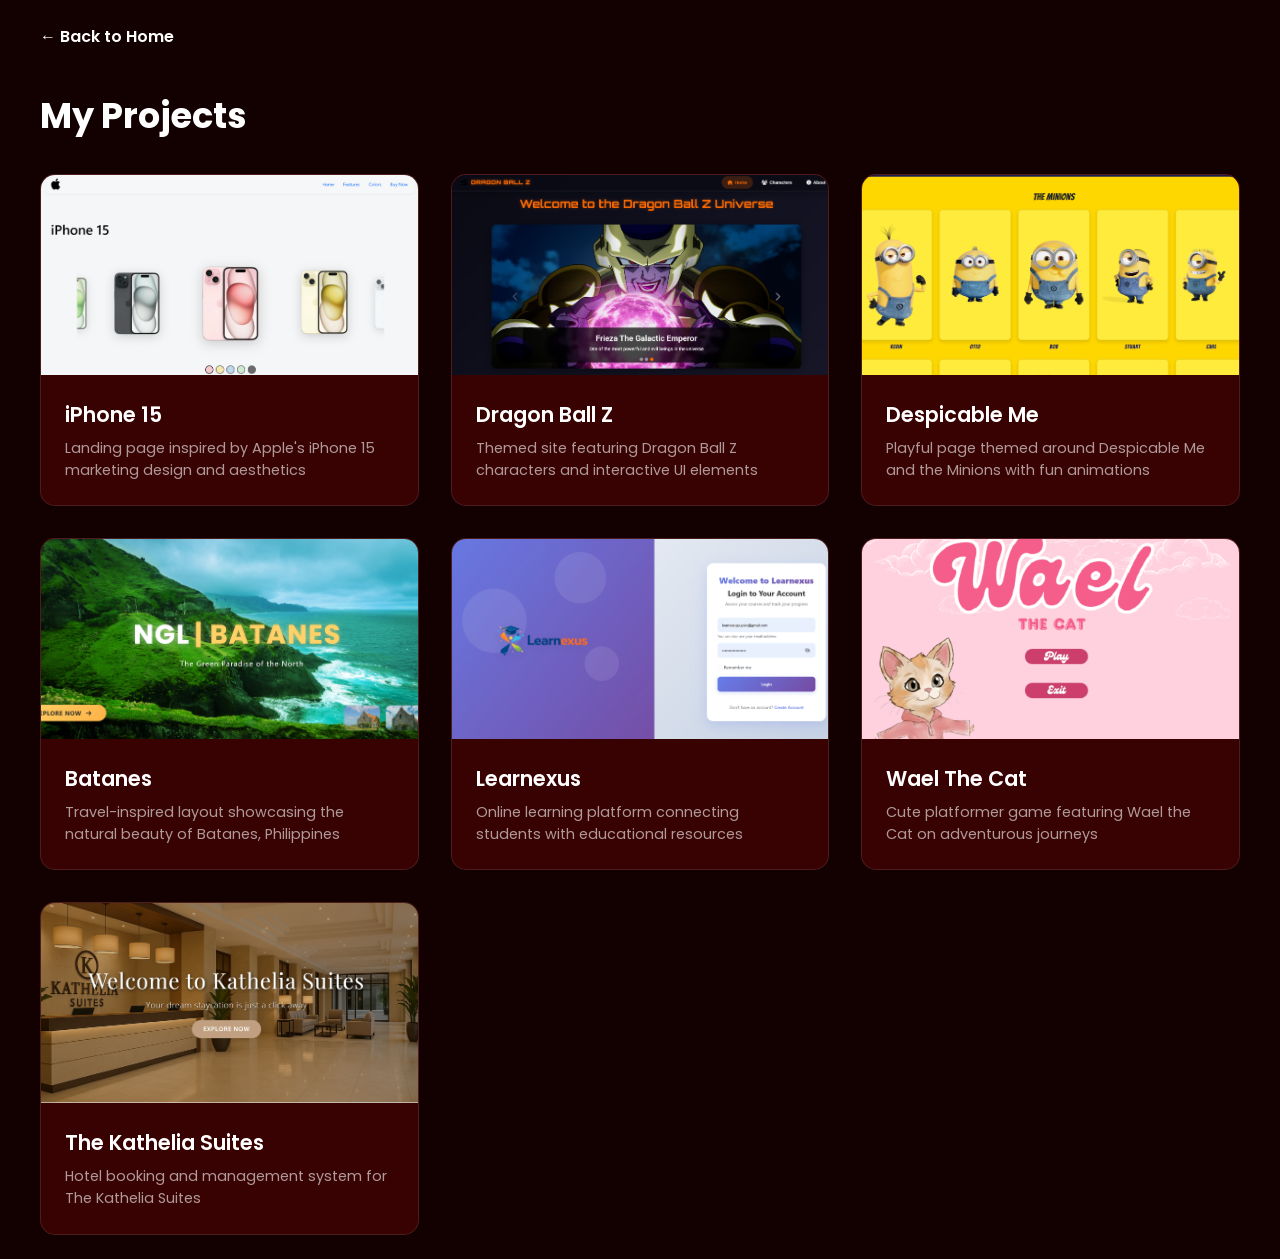
==== projects.html @ 054c916a "updated" ====
<!doctype html>
<html lang="en">

<head>
    <meta charset="utf-8">
    <meta name="viewport" content="width=device-width, initial-scale=1">
    <title>Projects - Angelica Lacaba</title>
    <link href="https://fonts.googleapis.com/css2?family=Poppins:wght@300;400;500;600;700;800;900&display=swap"
        rel="stylesheet">
    <style>
        body {
            margin: 0;
            background-color: #130000;
            color: #fff;
            min-height: 100vh;
            font-family: 'Poppins', sans-serif;
            padding: 1.5rem;
        }

        .container {
            max-width: 1200px;
            margin: auto;
        }

        a.back {
            color: #fff;
            text-decoration: none;
            font-weight: 600;
            margin-bottom: 2rem;
            display: inline-block;
        }

        a.back:hover {
            text-decoration: underline;
        }

        h1 {
            margin: 0.5rem 0 2rem;
            font-size: 2.2rem;
        }

        .projects-grid {
            display: grid;
            grid-template-columns: repeat(auto-fill, minmax(300px, 1fr));
            gap: 2rem;
            margin-top: 2rem;
        }

        .project-card {
            background-color: #390202;
            border-radius: 15px;
            overflow: hidden;
            transition: transform 0.3s ease, box-shadow 0.3s ease;
            cursor: pointer;
            position: relative;
            border: 1px solid rgba(255, 255, 255, 0.1);
        }

        .project-card:hover {
            transform: translateY(-8px);
            box-shadow: 0 10px 25px rgba(0, 0, 0, 0.5), 0 0 0 1px rgba(255, 255, 255, 0.2);
        }

        .project-card::after {
            content: '';
            position: absolute;
            inset: 0;
            border-radius: 15px;
            pointer-events: none;
            transition: box-shadow 0.3s ease;
        }

        .project-card:hover::after {
            box-shadow: inset 0 0 0 1px rgba(255, 255, 255, 0.3);
        }

        .project-image-container {
            position: relative;
            width: 100%;
            height: 200px;
            overflow: hidden;
            background-color: #250101;
        }

        .project-image {
            width: 100%;
            height: 100%;
            object-fit: cover;
            transition: transform 0.5s ease;
        }

        .project-card:hover .project-image {
            transform: scale(1.05);
        }

        .project-overlay {
            position: absolute;
            inset: 0;
            background: rgba(19, 0, 0, 0.85);
            display: flex;
            align-items: center;
            justify-content: center;
            opacity: 0;
            transition: opacity 0.3s ease;
            backdrop-filter: blur(2px);
        }

        .project-card:hover .project-overlay {
            opacity: 1;
        }

        .project-link-btn {
            color: #fff;
            text-decoration: none;
            padding: 0.8rem 1.5rem;
            border: 2px solid #fff;
            border-radius: 30px;
            font-size: 0.9rem;
            font-weight: 500;
            background-color: rgba(57, 2, 2, 0.7);
            transform: translateY(10px);
            transition: opacity 0.3s ease, transform 0.3s ease, background-color 0.3s ease;
        }

        .project-card:hover .project-link-btn {
            transform: translateY(0);
        }

        .project-link-btn:hover {
            background-color: #fff;
            color: #130000;
            border-color: #fff;
        }

        .project-link-icon {
            display: inline-block;
            margin-left: 0.5rem;
            font-size: 0.8rem;
            opacity: 0.5;
        }

        .project-info {
            padding: 1.5rem;
        }

        .project-title {
            font-size: 1.3rem;
            font-weight: 600;
            margin: 0 0 0.5rem;
            color: #fff;
        }

        .project-description {
            font-size: 0.9rem;
            color: rgba(255, 255, 255, 0.6);
            margin: 0;
            line-height: 1.5;
        }

        @media (max-width: 768px) {
            body {
                padding: 1rem;
            }

            h1 {
                font-size: 1.9rem;
                margin-bottom: 1.25rem;
            }

            .projects-grid {
                grid-template-columns: repeat(auto-fill, minmax(250px, 1fr));
                gap: 1.5rem;
            }

            .project-image-container {
                height: 180px;
            }
        }

        @media (max-width: 480px) {
            body {
                padding: 0.85rem;
            }

            h1 {
                font-size: 1.65rem;
                margin: 0.25rem 0 1rem;
            }

            .projects-grid {
                grid-template-columns: 1fr;
                gap: 1rem;
            }

            .project-info {
                padding: 1rem;
            }

            .project-title {
                font-size: 1.1rem;
            }

            .project-description {
                font-size: 0.85rem;
            }

            .project-link-btn {
                padding: 0.7rem 1.1rem;
                font-size: 0.85rem;
            }
        }

        @media (hover: none) {
            .project-overlay {
                opacity: 1;
                background: linear-gradient(to top, rgba(19, 0, 0, 0.82), rgba(19, 0, 0, 0.35));
                align-items: flex-end;
                justify-content: flex-start;
                padding: 0.85rem;
            }

            .project-link-btn {
                transform: none;
            }
        }

        [data-reveal] {
            opacity: 0;
            transform: translateY(36px);
            transition: opacity 0.8s cubic-bezier(0.16, 1, 0.3, 1),
                transform 0.8s cubic-bezier(0.16, 1, 0.3, 1);
        }

        [data-reveal].in-view {
            opacity: 1;
            transform: translateY(0);
        }
    </style>
</head>

<body>
    <div class="container" data-reveal data-delay="0">
        <a href="index.html" class="back">&larr; Back to Home</a>
        <h1>My Projects</h1>

        <div class="projects-grid">

            <div class="project-card" data-reveal data-delay="0"
                onclick="window.open('https://angellacabs.github.io/iPhone15/', '_blank')">
                <div class="project-image-container">
                    <img class="project-image" src="img/projects/iphone15.jpg" alt="iPhone 15 Landing Page">
                    <div class="project-overlay">
                        <span class="project-link-btn">View Live <span class="project-link-icon">↗</span></span>
                    </div>
                </div>
                <div class="project-info">
                    <h3 class="project-title">iPhone 15</h3>
                    <p class="project-description">Landing page inspired by Apple's iPhone 15 marketing design and
                        aesthetics</p>
                </div>
            </div>

            <div class="project-card" data-reveal data-delay="80"
                onclick="window.open('https://angellacabs.github.io/DragonBallz/', '_blank')">
                <div class="project-image-container">
                    <img class="project-image" src="img/projects/dbz.jpg" alt="Dragon Ball Z Themed Site">
                    <div class="project-overlay">
                        <span class="project-link-btn">View Live <span class="project-link-icon">↗</span></span>
                    </div>
                </div>
                <div class="project-info">
                    <h3 class="project-title">Dragon Ball Z</h3>
                    <p class="project-description">Themed site featuring Dragon Ball Z characters and interactive UI
                        elements</p>
                </div>
            </div>

            <div class="project-card" data-reveal data-delay="160"
                onclick="window.open('https://angellacabs.github.io/DespicableMe/', '_blank')">
                <div class="project-image-container">
                    <img class="project-image" src="img/projects/despicableme.jpg" alt="Despicable Me Themed Page">
                    <div class="project-overlay">
                        <span class="project-link-btn">View Live <span class="project-link-icon">↗</span></span>
                    </div>
                </div>
                <div class="project-info">
                    <h3 class="project-title">Despicable Me</h3>
                    <p class="project-description">Playful page themed around Despicable Me and the Minions with fun
                        animations</p>
                </div>
            </div>

            <div class="project-card" data-reveal data-delay="0"
                onclick="window.open('https://angellacabs.github.io/Batanes/', '_blank')">
                <div class="project-image-container">
                    <img class="project-image" src="img/projects/batanes.jpg" alt="Batanes Travel Site">
                    <div class="project-overlay">
                        <span class="project-link-btn">View Live <span class="project-link-icon">↗</span></span>
                    </div>
                </div>
                <div class="project-info">
                    <h3 class="project-title">Batanes</h3>
                    <p class="project-description">Travel-inspired layout showcasing the natural beauty of Batanes,
                        Philippines</p>
                </div>
            </div>

            <div class="project-card" data-reveal data-delay="80"
                onclick="window.open('https://learnexus.online/', '_blank')">
                <div class="project-image-container">
                    <img class="project-image" src="img/projects/learnexus.jpg" alt="Learnexus Learning Platform">
                    <div class="project-overlay">
                        <span class="project-link-btn">View Live <span class="project-link-icon">↗</span></span>
                    </div>
                </div>
                <div class="project-info">
                    <h3 class="project-title">Learnexus</h3>
                    <p class="project-description">Online learning platform connecting students with educational
                        resources</p>
                </div>
            </div>

            <div class="project-card" data-reveal data-delay="160"
                onclick="window.open('https://github.com/AngelLacabs/WaelTheCat', '_blank')">
                <div class="project-image-container">
                    <img class="project-image" src="img/projects/wael.jpg" alt="Wael The Cat Game">
                    <div class="project-overlay">
                        <span class="project-link-btn">View on GitHub <span class="project-link-icon">↗</span></span>
                    </div>
                </div>
                <div class="project-info">
                    <h3 class="project-title">Wael The Cat</h3>
                    <p class="project-description">Cute platformer game featuring Wael the Cat on adventurous journeys
                    </p>
                </div>
            </div>

            <div class="project-card" data-reveal data-delay="0"
                onclick="window.open('https://github.com/AngelLacabs/The-Kathelia-Suites', '_blank')">
                <div class="project-image-container">
                    <img class="project-image" src="img/projects/kathelia.jpg" alt="The Kathelia Suites">
                    <div class="project-overlay">
                        <span class="project-link-btn">View on GitHub <span class="project-link-icon">↗</span></span>
                    </div>
                </div>
                <div class="project-info">
                    <h3 class="project-title">The Kathelia Suites</h3>
                    <p class="project-description">Hotel booking and management system for The Kathelia Suites</p>
                </div>
            </div>

        </div>
    </div>

    <script src="main.js"></script>
</body>

</html>
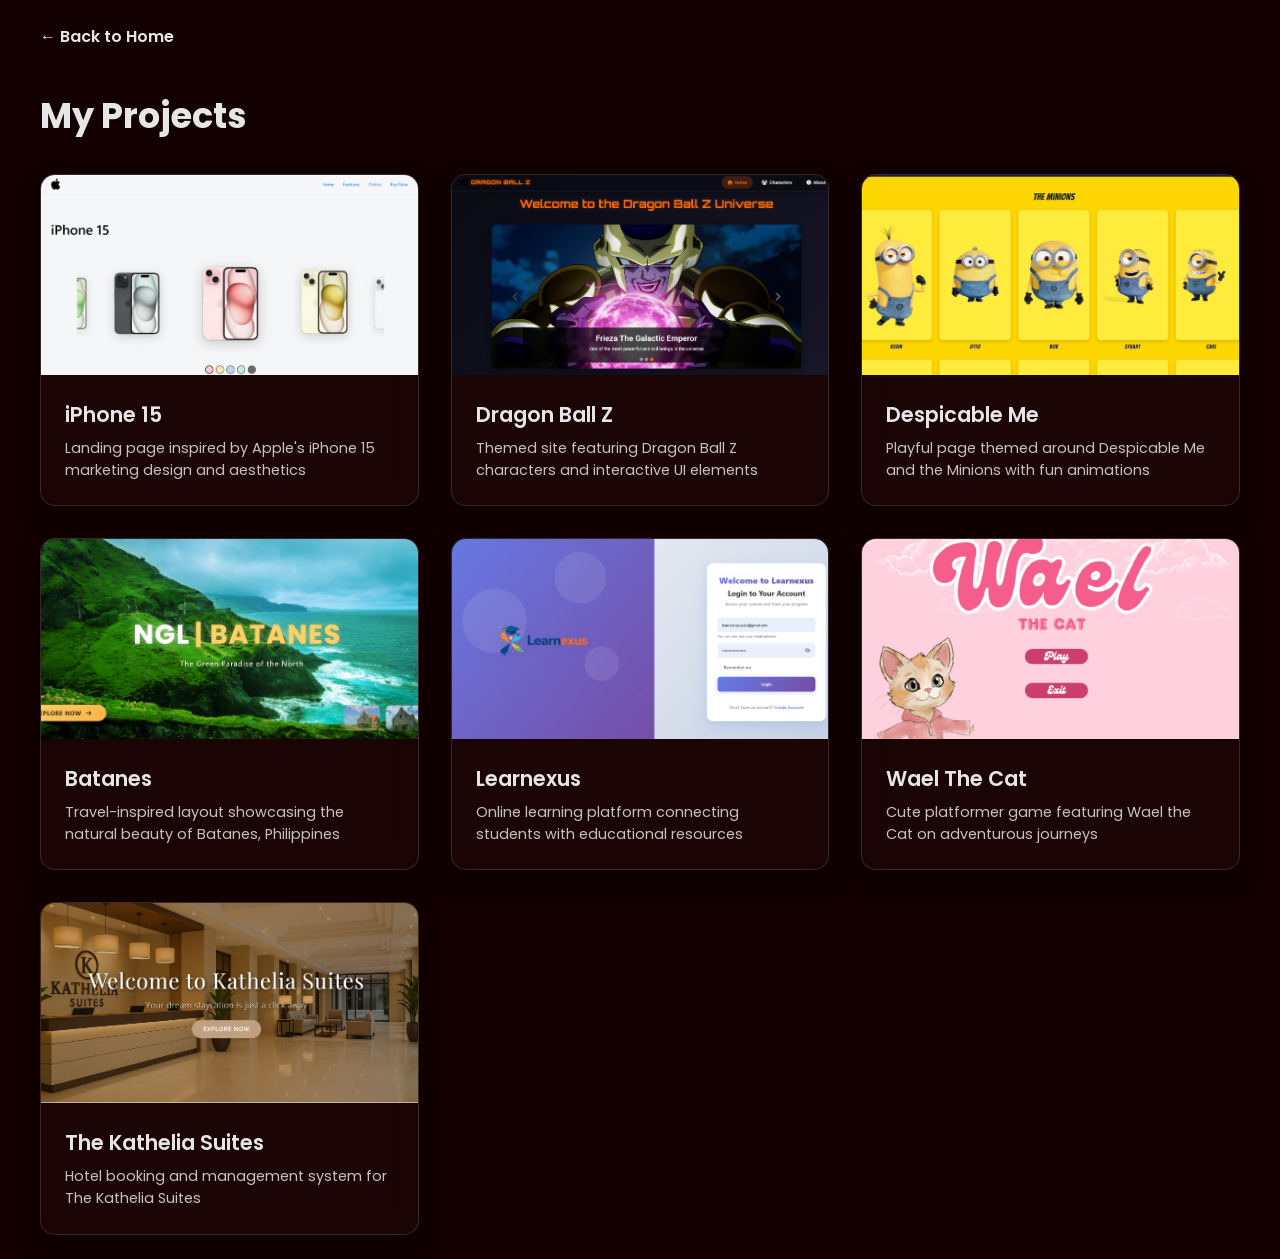
==== commit 6b7f2416: "update" ====
--- a/projects.html
+++ b/projects.html
@@ -11,7 +11,7 @@
         body {
             margin: 0;
             background-color: #130000;
-            color: #fff;
+            color: rgba(255, 255, 255, 0.9);
             min-height: 100vh;
             font-family: 'Poppins', sans-serif;
             padding: 1.5rem;
@@ -23,7 +23,7 @@
         }
 
         a.back {
-            color: #fff;
+            color: rgba(255, 255, 255, 0.9);
             text-decoration: none;
             font-weight: 600;
             margin-bottom: 2rem;
@@ -47,18 +47,21 @@
         }
 
         .project-card {
-            background-color: #390202;
+            background: rgba(32, 8, 8, 0.62);
             border-radius: 15px;
             overflow: hidden;
             transition: transform 0.3s ease, box-shadow 0.3s ease;
             cursor: pointer;
             position: relative;
-            border: 1px solid rgba(255, 255, 255, 0.1);
+            border: 1px solid rgba(255, 255, 255, 0.14);
+            backdrop-filter: blur(12px);
+            -webkit-backdrop-filter: blur(12px);
+            box-shadow: 0 10px 26px rgba(0, 0, 0, 0.35), inset 0 1px 0 rgba(255, 255, 255, 0.04);
         }
 
         .project-card:hover {
             transform: translateY(-8px);
-            box-shadow: 0 10px 25px rgba(0, 0, 0, 0.5), 0 0 0 1px rgba(255, 255, 255, 0.2);
+            box-shadow: 0 14px 30px rgba(0, 0, 0, 0.55), 0 0 0 1px rgba(255, 255, 255, 0.2);
         }
 
         .project-card::after {
@@ -79,7 +82,7 @@
             width: 100%;
             height: 200px;
             overflow: hidden;
-            background-color: #250101;
+            background-color: #1b0505;
         }
 
         .project-image {
@@ -96,7 +99,7 @@
         .project-overlay {
             position: absolute;
             inset: 0;
-            background: rgba(19, 0, 0, 0.85);
+            background: rgba(19, 0, 0, 0.8);
             display: flex;
             align-items: center;
             justify-content: center;
@@ -110,14 +113,14 @@
         }
 
         .project-link-btn {
-            color: #fff;
+            color: rgba(255, 255, 255, 0.9);
             text-decoration: none;
             padding: 0.8rem 1.5rem;
-            border: 2px solid #fff;
+            border: 2px solid rgba(255, 255, 255, 0.86);
             border-radius: 30px;
             font-size: 0.9rem;
             font-weight: 500;
-            background-color: rgba(57, 2, 2, 0.7);
+            background-color: rgba(29, 7, 7, 0.78);
             transform: translateY(10px);
             transition: opacity 0.3s ease, transform 0.3s ease, background-color 0.3s ease;
         }
@@ -127,9 +130,9 @@
         }
 
         .project-link-btn:hover {
-            background-color: #fff;
+            background-color: rgba(255, 255, 255, 0.92);
             color: #130000;
-            border-color: #fff;
+            border-color: rgba(255, 255, 255, 0.92);
         }
 
         .project-link-icon {
@@ -147,12 +150,12 @@
             font-size: 1.3rem;
             font-weight: 600;
             margin: 0 0 0.5rem;
-            color: #fff;
+            color: rgba(255, 255, 255, 0.9);
         }
 
         .project-description {
             font-size: 0.9rem;
-            color: rgba(255, 255, 255, 0.6);
+            color: rgba(255, 255, 255, 0.76);
             margin: 0;
             line-height: 1.5;
         }
